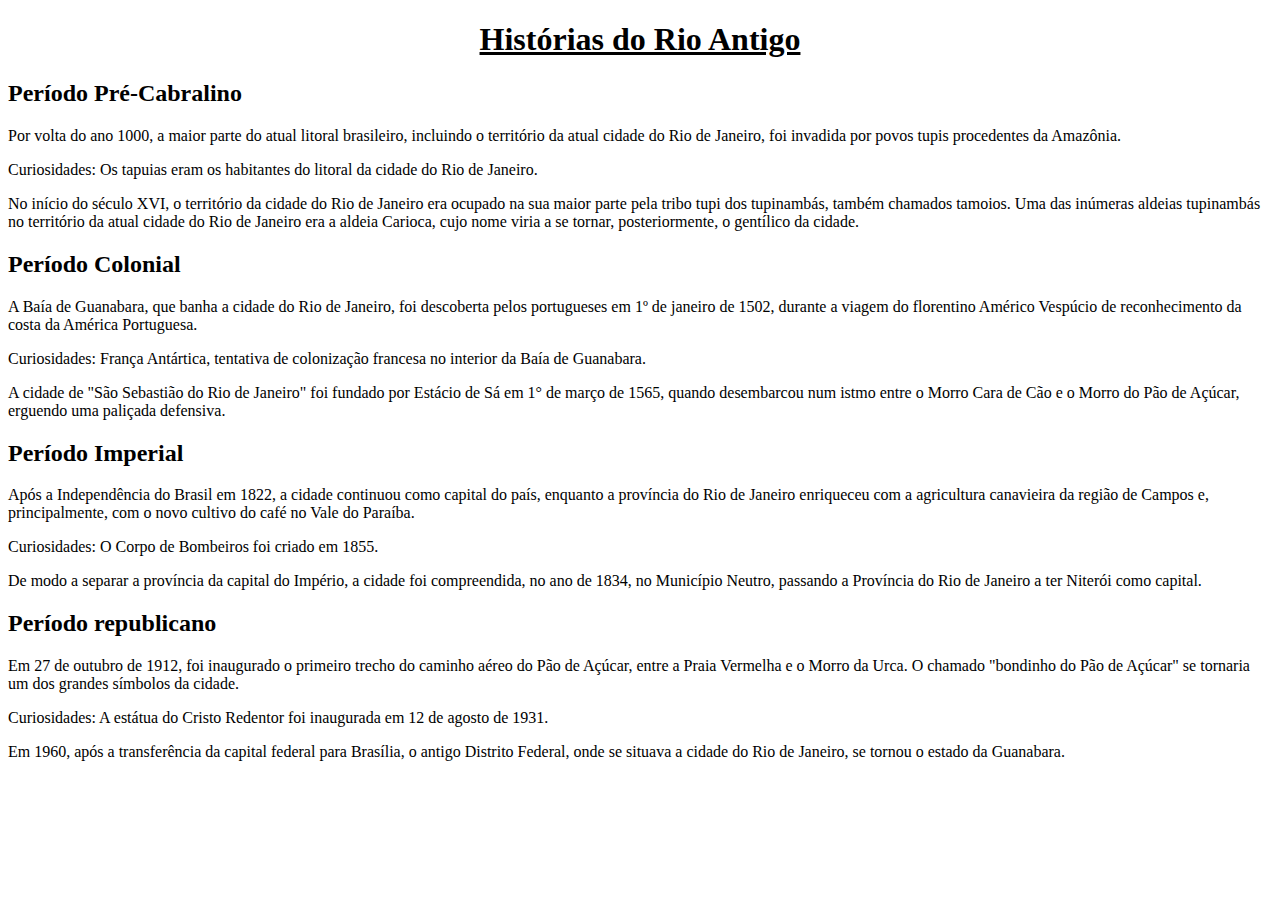
==== index.html @ cc2705d3 "aula01" ====
<!DOCTYPE html>
<html lang="pt-BR">
<head>
    <meta charset="UTF-8">
    <meta name="viewport" content="width=device-width, initial-scale=1.0">
    <title>Rio Antigo</title>

    <link rel="stylesheet" href="css/styles.css">
</head>
<body>
    <header>
        <h1 class="h1">Histórias do Rio Antigo</h1>
    </header>

    <main>
        <article>
            <h2>Período Pré-Cabralino</h2>
            <p>Por volta do ano 1000, a maior parte do atual litoral brasileiro, incluindo o território da atual cidade do Rio de Janeiro, foi invadida por povos tupis procedentes da Amazônia.</p>
            <p>Curiosidades: Os tapuias eram os habitantes do litoral da cidade do Rio de Janeiro.</p>
            <p>No início do século XVI, o território da cidade do Rio de Janeiro era ocupado na sua maior parte pela tribo tupi dos tupinambás, também chamados tamoios. Uma das inúmeras aldeias tupinambás no território da atual cidade do Rio de Janeiro era a aldeia Carioca, cujo nome viria a se tornar, posteriormente, o gentílico da cidade.
            </p>
        </article>

        <article>
            <h2>Período Colonial</h2>
            <p>A Baía de Guanabara, que banha a cidade do Rio de Janeiro, foi descoberta pelos portugueses em 1º de janeiro de 1502, durante a viagem do florentino Américo Vespúcio de reconhecimento da costa da América Portuguesa.
            </p>
            <p>Curiosidades: França Antártica, tentativa de colonização francesa no interior da Baía de Guanabara.</p>
            <p>A cidade de "São Sebastião do Rio de Janeiro" foi fundado por Estácio de Sá em 1° de março de 1565, quando desembarcou num istmo entre o Morro Cara de Cão e o Morro do Pão de Açúcar, erguendo uma paliçada defensiva.
            </p>
        </article>

        <article>
            <h2>Período Imperial</h2>
            <p>Após a Independência do Brasil em 1822, a cidade continuou como capital do país, enquanto a província do Rio de Janeiro enriqueceu com a agricultura canavieira da região de Campos e, principalmente, com o novo cultivo do café no Vale do Paraíba.
            </p>
            <p>Curiosidades: O Corpo de Bombeiros foi criado em 1855.</p>
            <p>De modo a separar a província da capital do Império, a cidade foi compreendida, no ano de 1834, no Município Neutro, passando a Província do Rio de Janeiro a ter Niterói como capital.
            </p>
        </article>

        <article>
            <h2>Período republicano</h2>
            <p>Em 27 de outubro de 1912, foi inaugurado o primeiro trecho do caminho aéreo do Pão de Açúcar, entre a Praia Vermelha e o Morro da Urca. O chamado "bondinho do Pão de Açúcar" se tornaria um dos grandes símbolos da cidade.
            </p>
            <p>Curiosidades: A estátua do Cristo Redentor foi inaugurada em 12 de agosto de 1931.</p>
            <p>Em 1960, após a transferência da capital federal para Brasília, o antigo Distrito Federal, onde se situava a cidade do Rio de Janeiro, se tornou o estado da Guanabara.</p>
        </article>
    </main>
</body>
</html>
---- css/styles.css ----
h1{
    text-align: center;
    text-decoration: underline;
}

p {
    border-bottom: 12px red;
}
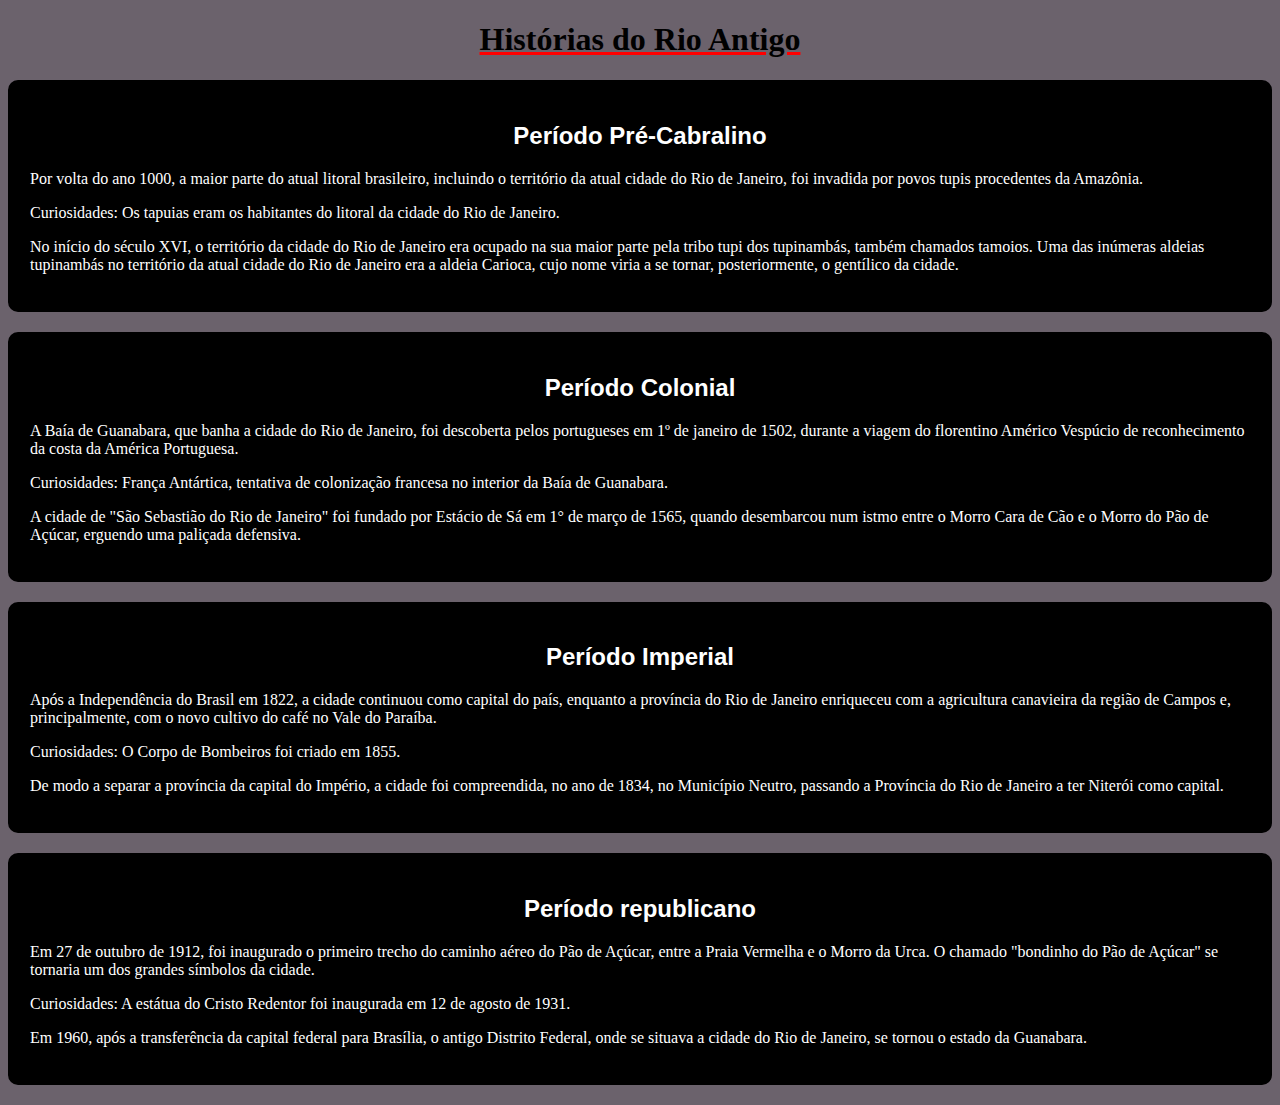
==== commit 321601e5: "Listas e Menus" ====
--- a/index.html
+++ b/index.html
@@ -7,13 +7,13 @@
 
     <link rel="stylesheet" href="css/styles.css">
 </head>
-<body>
+<body class="body">
     <header>
         <h1 class="h1">Histórias do Rio Antigo</h1>
     </header>
 
     <main>
-        <article>
+        <article class="article">
             <h2>Período Pré-Cabralino</h2>
             <p>Por volta do ano 1000, a maior parte do atual litoral brasileiro, incluindo o território da atual cidade do Rio de Janeiro, foi invadida por povos tupis procedentes da Amazônia.</p>
             <p>Curiosidades: Os tapuias eram os habitantes do litoral da cidade do Rio de Janeiro.</p>
--- a/css/styles.css
+++ b/css/styles.css
@@ -3,8 +3,25 @@
 h1{
     text-align: center;
     text-decoration: underline;
+    color: rgb(0, 0, 0);
+    font-family: Cambria, Cochin, Georgia, Times, 'Times New Roman', serif;
+    text-decoration-color: rgb(255, 0, 0);
 }
 
-p {
-    border-bottom: 12px red;
+h2 {
+    text-align: center;
+    font-family: Arial, Helvetica, sans-serif;
+}
+
+article {
+    border: 2px solid black; /* ou qualquer outra cor/estilo */
+    margin: 20px 0;
+    padding: 20px;
+    border-radius: 10px; /* deixa as bordas arredondadas (opcional) */
+    background-color: rgb(0, 0, 0); /* leve destaque no fundo */
+}
+
+body {
+    background-color: rgb(107, 98, 108);
+    color: white;
 }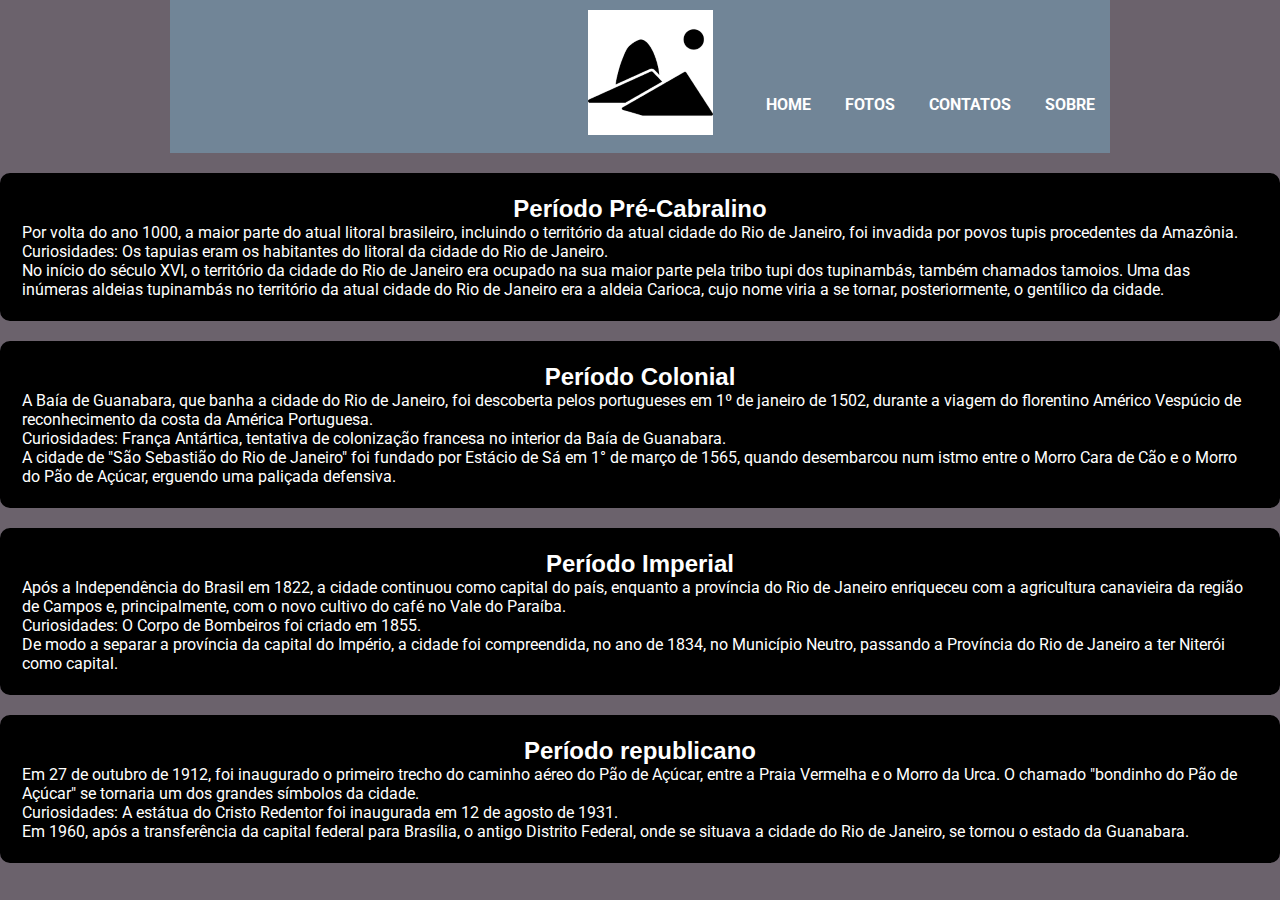
==== commit bdf04420: "Criação do menu principal e paginas do rio antigo" ====
--- a/index.html
+++ b/index.html
@@ -6,12 +6,36 @@
     <title>Rio Antigo</title>
 
     <link rel="stylesheet" href="css/styles.css">
+    <link rel="stylesheet" href="css/menu_logo.css">
+
+    <link rel="shortcut icon" href="img/python_16.png">
+
 </head>
 <body class="body">
-    <header>
-        <h1 class="h1">Histórias do Rio Antigo</h1>
+    <header class="cabecalho">
+
+        <div class="caixa">
+            <h1 class="logo"><img src="img/rioicon_125x125.png" alt="Logo do site">
+            </h1>
+            <nav class="hmenu">
+                <ul>
+                    <li>
+                        <a href="index.html">Home</a>
+                    </li>
+                    <li>
+                        <a href="fotos.html">Fotos</a>
+                    </li>
+                    <li>
+                        <a href="contatos.html">Contatos</a>
+                    </li>
+                    <li>
+                        <a href="sobre.html">Sobre</a>
+                    </li>
+                    
+                </ul>
+            </nav>
+        </div>
     </header>
-
     <main>
         <article class="article">
             <h2>Período Pré-Cabralino</h2>
--- a/css/menu_logo.css
+++ b/css/menu_logo.css
@@ -0,0 +1,49 @@
+@import url('https://fonts.googleapis.com/css2?family=Roboto:ital,wght@0,100..900;1,100..900&display=swap');
+
+
+* {
+    margin: 0 auto;
+    padding: 0;
+    box-sizing: border-box;
+    font-family: 'Roboto', sans-serif;
+}
+
+.cabecalho {
+    background-color: rgb(113, 133, 151);
+    padding: 10px 0;
+    width: 940px;
+}
+
+.caixa {
+    width: 940px;
+    position: relative;
+    margin: auto;
+}
+
+.logo {
+    padding-left: 20px;
+}
+
+.hmenu {
+    position: absolute;
+    top: 85px;
+    right: 0;
+}
+
+.hmenu ul li {
+    display: inline;
+    margin: 0 0 0 15px;
+}
+
+.hmenu ul li a {
+    color: rgb(255, 255, 255);
+    text-decoration: none;
+    text-transform: uppercase;
+    font-weight: bold;
+    margin-right: 15px;
+}
+
+.hmenu ul li a:hover {
+    color: rgb(25, 25, 35);
+    border-bottom: 2px solid rgb(249, 44, 26);
+}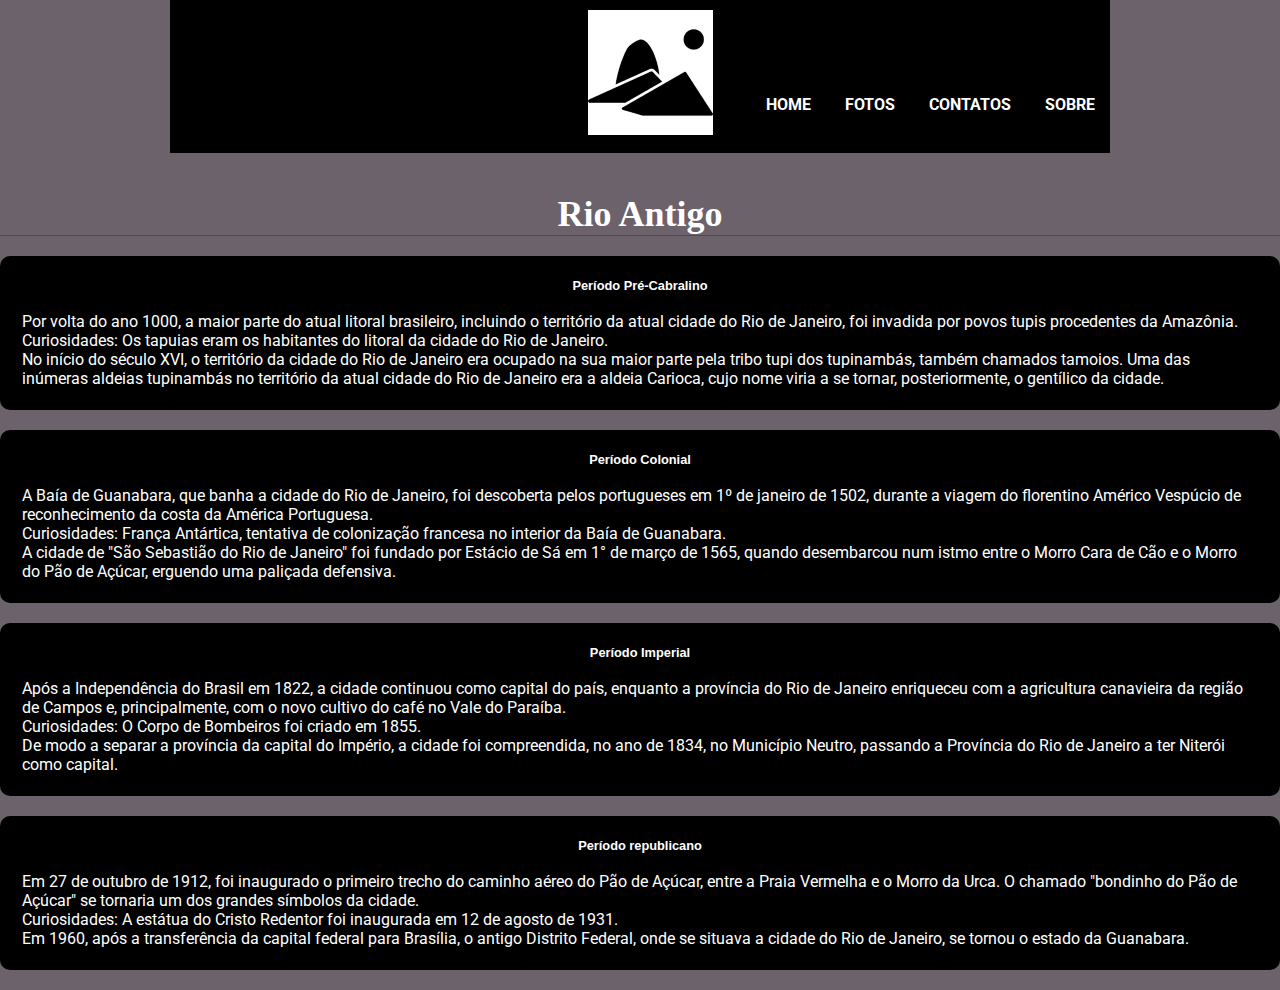
==== commit c7ff6a87: "Ajustes no arquivo index" ====
--- a/index.html
+++ b/index.html
@@ -37,8 +37,12 @@
         </div>
     </header>
     <main>
+        <h1 class="titulo-principal">
+            Rio Antigo
+        </h1>
         <article class="article">
-            <h2>Período Pré-Cabralino</h2>
+            <h2 class="cabecalho-secao">Período Pré-Cabralino</h2>
+            <br>
             <p>Por volta do ano 1000, a maior parte do atual litoral brasileiro, incluindo o território da atual cidade do Rio de Janeiro, foi invadida por povos tupis procedentes da Amazônia.</p>
             <p>Curiosidades: Os tapuias eram os habitantes do litoral da cidade do Rio de Janeiro.</p>
             <p>No início do século XVI, o território da cidade do Rio de Janeiro era ocupado na sua maior parte pela tribo tupi dos tupinambás, também chamados tamoios. Uma das inúmeras aldeias tupinambás no território da atual cidade do Rio de Janeiro era a aldeia Carioca, cujo nome viria a se tornar, posteriormente, o gentílico da cidade.
@@ -46,7 +50,8 @@
         </article>
 
         <article>
-            <h2>Período Colonial</h2>
+            <h2 class="cabecalho-secao">Período Colonial</h2>
+            <br>
             <p>A Baía de Guanabara, que banha a cidade do Rio de Janeiro, foi descoberta pelos portugueses em 1º de janeiro de 1502, durante a viagem do florentino Américo Vespúcio de reconhecimento da costa da América Portuguesa.
             </p>
             <p>Curiosidades: França Antártica, tentativa de colonização francesa no interior da Baía de Guanabara.</p>
@@ -55,7 +60,8 @@
         </article>
 
         <article>
-            <h2>Período Imperial</h2>
+            <h2 class="cabecalho-secao">Período Imperial</h2>
+            <br>
             <p>Após a Independência do Brasil em 1822, a cidade continuou como capital do país, enquanto a província do Rio de Janeiro enriqueceu com a agricultura canavieira da região de Campos e, principalmente, com o novo cultivo do café no Vale do Paraíba.
             </p>
             <p>Curiosidades: O Corpo de Bombeiros foi criado em 1855.</p>
@@ -64,7 +70,8 @@
         </article>
 
         <article>
-            <h2>Período republicano</h2>
+            <h2 class="cabecalho-secao">Período republicano</h2>
+            <br>
             <p>Em 27 de outubro de 1912, foi inaugurado o primeiro trecho do caminho aéreo do Pão de Açúcar, entre a Praia Vermelha e o Morro da Urca. O chamado "bondinho do Pão de Açúcar" se tornaria um dos grandes símbolos da cidade.
             </p>
             <p>Curiosidades: A estátua do Cristo Redentor foi inaugurada em 12 de agosto de 1931.</p>
--- a/css/styles.css
+++ b/css/styles.css
@@ -2,16 +2,16 @@
 
 h1{
     text-align: center;
-    text-decoration: underline;
+    /* text-decoration: underline; */
     color: rgb(0, 0, 0);
     font-family: Cambria, Cochin, Georgia, Times, 'Times New Roman', serif;
     text-decoration-color: rgb(255, 0, 0);
 }
 
-h2 {
+/* h2 {
     text-align: center;
     font-family: Arial, Helvetica, sans-serif;
-}
+} */
 
 article {
     border: 2px solid black; /* ou qualquer outra cor/estilo */
@@ -24,4 +24,28 @@
 body {
     background-color: rgb(107, 98, 108);
     color: white;
+}
+
+.titulo-principal {
+    font-family: "Arima";
+    color: rgb(255, 255, 255);
+    ;
+    margin: 20px 0;
+    padding: 20px 0 0 0;
+    text-align: center;
+    font-size: 36px;
+    border-bottom: 1px solid rgb(255, 0, 0);
+}
+
+.cabecalho-secao {
+    text-align: center;
+    font-family: 'Lucida Sans', 'Lucida Sans Regular', 'Lucida Grande', 'Lucida Sans Unicode', Geneva, Verdana, sans-serif;
+    color: rgb(255, 255, 255);
+    font-size: .8rem;
+}
+
+.titulo-curiosidade {
+    font-family: Impact, Haettenschweiler, 'Arial Narrow Bold', sans-serif;
+    color:beige;
+    font-size: ;
 }--- a/css/menu_logo.css
+++ b/css/menu_logo.css
@@ -9,7 +9,7 @@
 }
 
 .cabecalho {
-    background-color: rgb(113, 133, 151);
+    background-color: rgb(0, 0, 0);
     padding: 10px 0;
     width: 940px;
 }
@@ -44,6 +44,10 @@
 }
 
 .hmenu ul li a:hover {
-    color: rgb(25, 25, 35);
+    color: rgb(255, 255, 255);
     border-bottom: 2px solid rgb(249, 44, 26);
+}
+
+.conteudo-principal, .rodape-principal {
+    width: 940px;
 }